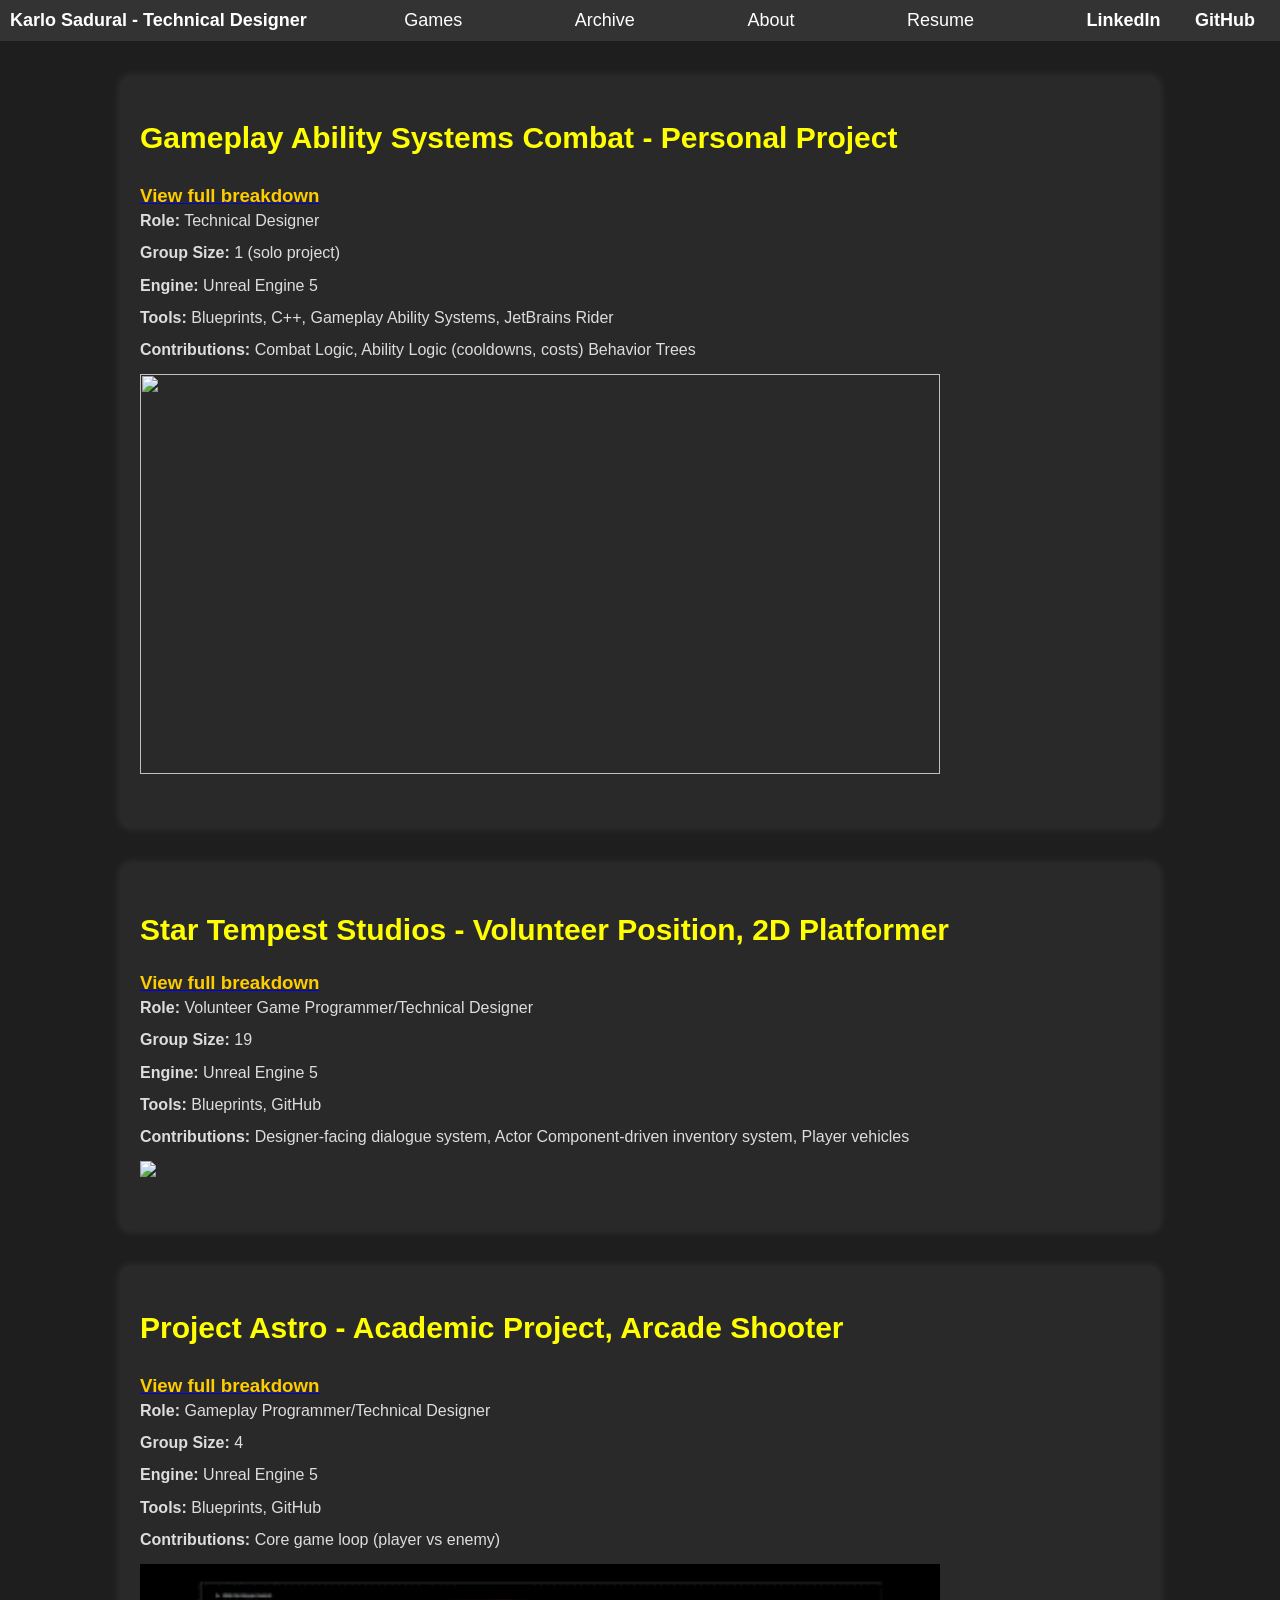
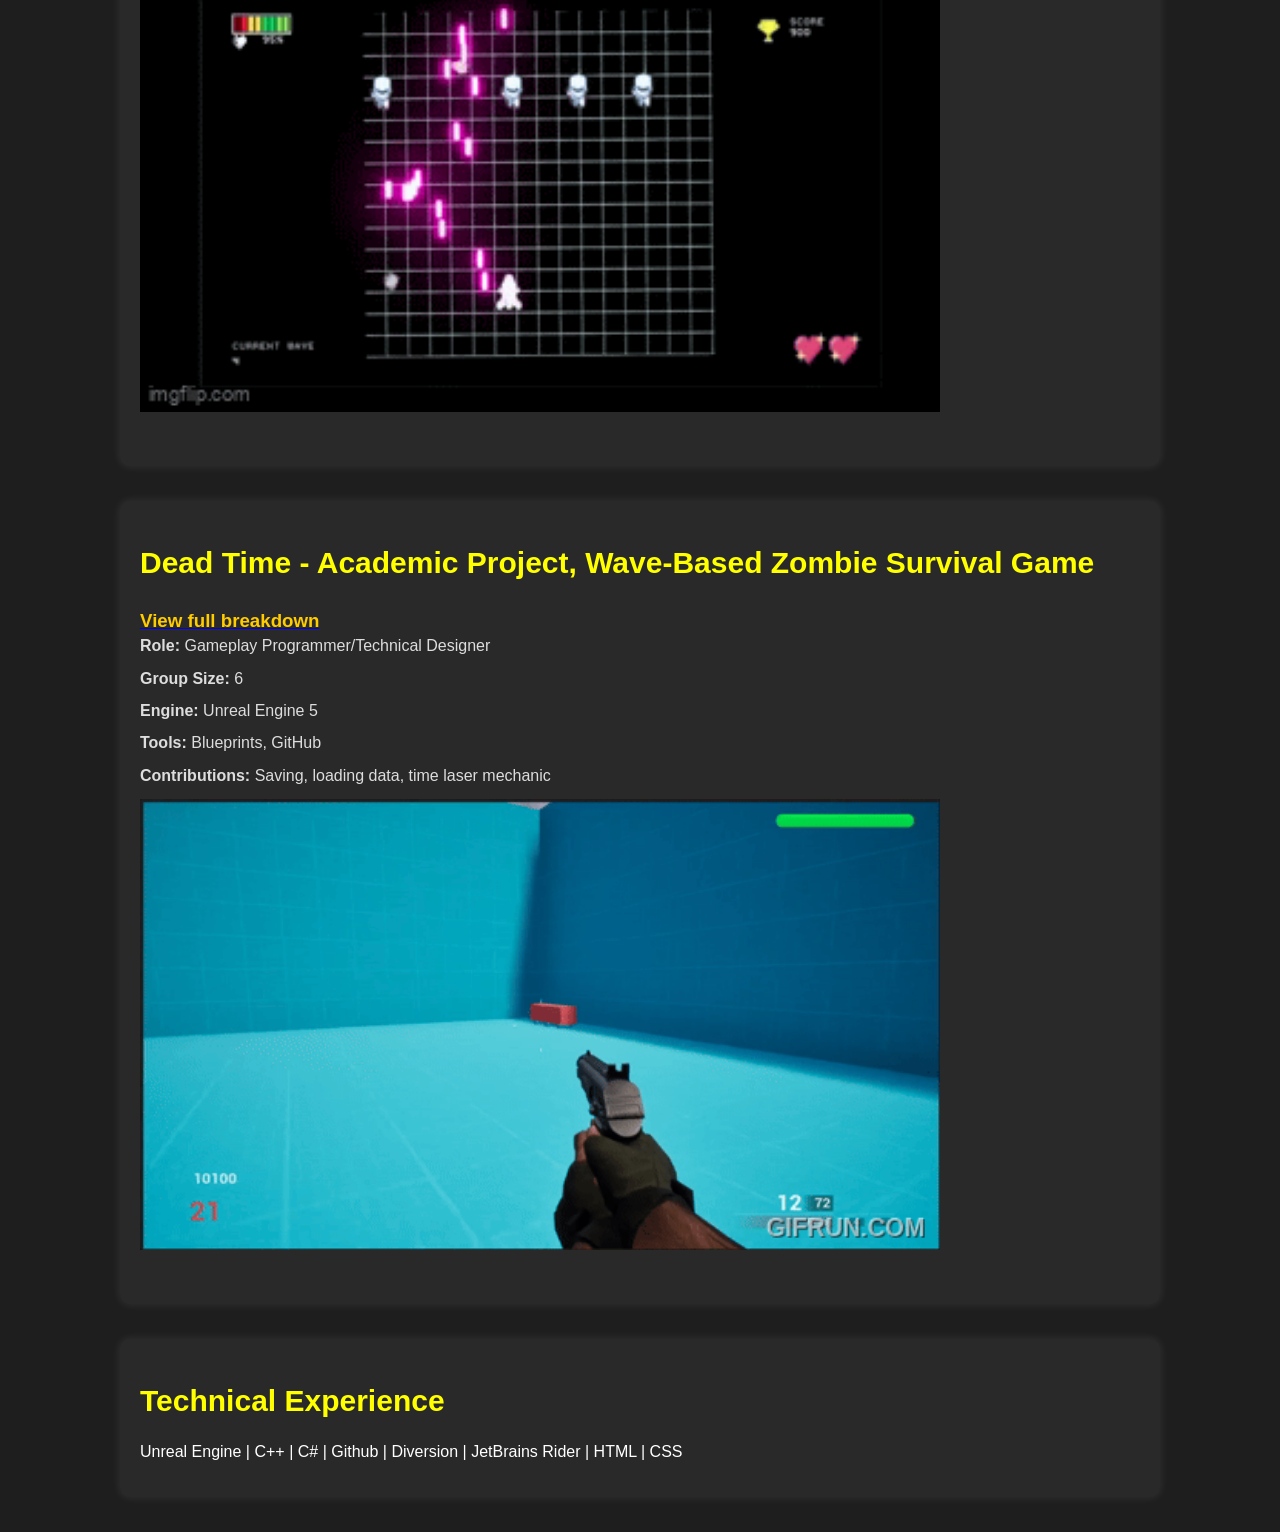
==== index.html @ 53b52034 "More formatting Just keeping it consistent across all web pages" ====
<!DOCTYPE html>
<html lang="en">
<head>
    <meta charset="UTF-8">
    <meta name="viewport" content="width=device-width, initial-scale=1.0">
    <title>Karlo Sadural</title>
    <link rel="stylesheet" href="styles.css">
    <link rel="icon" href="favicon.png" type="image/png">
</head>
<body>
    <div class="header">
	<div class="header-title">Karlo Sadural - Technical Designer</div>
        <div class="dropdown"><a href="index.html">Games</a>
		<div class="content">
			<a href="combatproject.html">Combat Project</a>
			<a href="startempest.html">Star Tempest Studios</a>
			<!-- <a href="projectspearhead.html">Project Spearhead</a> -->
			<a href="projectastro.html">Project Astro</a>
			<a href="deadtime.html">Dead Time</a>
		</div>
	</div>
        <div class="dropdown"><a href="archive.html">Archive</a>
		<div class="content">
			
			<a href="dyscharged.html">Dyscharged</a>
			<a href="topfighter.html">Top Fighter</a>
			
		</div>
	</div>
        <a href="about.html">About</a>
	<a href="rresume.html">Resume</a>
	<strong><a href=https://www.linkedin.com/in/karlo-sadural/ target="_blank">LinkedIn</a>
	<a href=https://github.com/saduralk target="_blank">GitHub</a></strong>

    </div>
    <!-- <div class="container">
        <h1>Karlo Sadural</h1>
        <h2>Technical Designer</h2>
    </div> -->

    <div class="section">
        <h2>Gameplay Ability Systems Combat - Personal Project</h2>
        <div class="project">
            <a href="combatproject.html"><h3>View full breakdown</h3></a>
            <p><strong>Role:</strong> Technical Designer</p>
            <p><strong>Group Size:</strong> 1 (solo project)</p>
            <p><strong>Engine:</strong> Unreal Engine 5</p>
	    <p><strong>Tools:</strong> Blueprints, C++, Gameplay Ability Systems, JetBrains Rider</p>
            <p><strong>Contributions: </strong>Combat Logic, Ability Logic (cooldowns, costs) Behavior Trees</p>
            <a href="combatproject.html"><img src="2026-01-25 14-51-54.gif" height="400" width="800"></a>
        </div>
	</div>
	<div class="section">
        <div class="project">
		<h2>Star Tempest Studios - Volunteer Position, 2D Platformer</h2>
            <a href="startempest.html"><h3>View full breakdown</h3></a>
            <p><strong>Role:</strong> Volunteer Game Programmer/Technical Designer</p>
            <p><strong>Group Size:</strong> 19</p>
            <p><strong>Engine:</strong> Unreal Engine 5</p>
	    <p><strong>Tools:</strong> Blueprints, GitHub</p>
            <p><strong>Contributions: </strong> Designer-facing dialogue system, Actor Component-driven inventory system, Player vehicles</p>
            <a href="startempest.html"><img src="ezgif-113fc91c9bd9e6d8.gif" width="800"></a>
        </div>
	</div>

<div class="section">
<h2>Project Astro - Academic Project, Arcade Shooter</h2>
	<div class="project">
            <a href="projectastro.html"><h3>View full breakdown</h3></a>
            <p><strong>Role:</strong> Gameplay Programmer/Technical Designer</p>
            <p><strong>Group Size:</strong> 4</p>
            <p><strong>Engine:</strong> Unreal Engine 5</p>
	    <p><strong>Tools:</strong> Blueprints, GitHub</p>
            <p><strong>Contributions:</strong> Core game loop (player vs enemy)</p>
            <a href="projectastro.html"><img src="09aaaa_3a89482f3e5e4cf79cabb179c278943b~mv2.gif" width="800"></a>
        </div>
</div>
<div class="section">
<h2>Dead Time - Academic Project, Wave-Based Zombie Survival Game</h2>
        <div class="project">
            <a href="deadtime.html"><h3>View full breakdown</h3></a>
            <p><strong>Role:</strong> Gameplay Programmer/Technical Designer</p>
            <p><strong>Group Size:</strong> 6</p>
            <p><strong>Engine:</strong> Unreal Engine 5</p>
	    <p><strong>Tools:</strong> Blueprints, GitHub</p>
            <p><strong>Contributions:</strong> Saving, loading data, time laser mechanic</p>
            <a href="deadtime.html"><img src="09aaaa_f8f5cb81f7d14d5795eeab01b9036606~mv2.gif" width="800"></a>
        </div>
</div>

	<!-- <div class="project">
            <a href="projectspearhead.html"><h3>Project Spearhead - Student Capstone Project</h3></a>
            <p><strong>Role:</strong> Gameplay Programmer/Multiplayer Engineer</p>
            <p><strong>Group Size:</strong> 22</p>
            <p><strong>Engine:</strong> Unreal Engine 5</p>
	    <p><strong>Tools:</strong> C++, Blueprints, JetBrains Diversion, Rider, Jira</p>
            <p><strong>Contributions:</strong> Engineered <strong>online multiplayer support through Steam,</strong> built a <strong>robust lobby system</strong>, scripted a multiplayer <strong>text chat system,</strong> designed a dynamic <strong>sphere trace and interaction system,</strong> designed <strong>an Actor Component to hold replicated Player Statistics.</strong></p>
            <a href="projectspearhead.html"><img src="SteamScreenshot.png" width="800"></a> -->
        </div>

    </div>

    <div class="section">
        <h2>Technical Experience</h2>
        <p>Unreal Engine | C++ | C# | Github | Diversion | JetBrains Rider | HTML | CSS</p>
    </div>
</body>
</html>
---- styles.css ----
body {
            font-family: Arial, sans-serif;
            margin: 0;
            padding: 0;
            text-align: center;
            background-color: #1e1e1e;
            color: white;
        }
        .header {
            display: flex;
            justify-content: space-between;
	    padding: 10px;
	    top: 0;
	    position: sticky;
            background-color: #333;
        }
	.header-title {
		font-size: 18px;
		font-weight: bold;
		color: white;
		white-space: no-wrap;
	}
        .header a {
            color: white;
            text-decoration: none;
            margin: 0 15px;
            font-size: 18px;
        }
        .header a:hover {
            text-decoration: underline;
        }
        .container {
            margin-top: 50px;
        }
        h1 {
            font-size: 50px;
            margin: 10px 0;
	
        }
        h2 {
            font-size: 30px;
            color: yellow;
        }
        .section {
            margin: 35px auto;
            width: 80%;
            max-width: 1000px;
            text-align: left;
            padding: 20px;
            background-color: #292929;
            border-radius: 10px;
            box-shadow: 0 0 10px rgba(255, 255, 255, 0.1);
        }
        .project {
            margin: 30px 0;
        }
        .project h3 {
            margin: 5px 0;
            color: #ffcc00;
        }
        .project p {
            margin: 5px 0;
	    margin-bottom: 0.9rem;
            color: #ddd;
        }
        .gif-placeholder {
            width: 100%;
            height: 200px;
            background-color: #444;
            display: flex;
            align-items: center;
            justify-content: center;
            color: #888;
            margin-top: 10px;
            border-radius: 5px;
        }

	.dropdown a {
		display: block;
		color: white;
		text-decoration: none;
	}

	.dropdown .content{
	display: none;
	position: absolute;
	min-width: 100px;
	box-shadow: 0px 0px 15px white;
	padding: 5px 0px;
	}

	.dropdown:hover .content{
	display: block;
	text-decoration: none;
	}
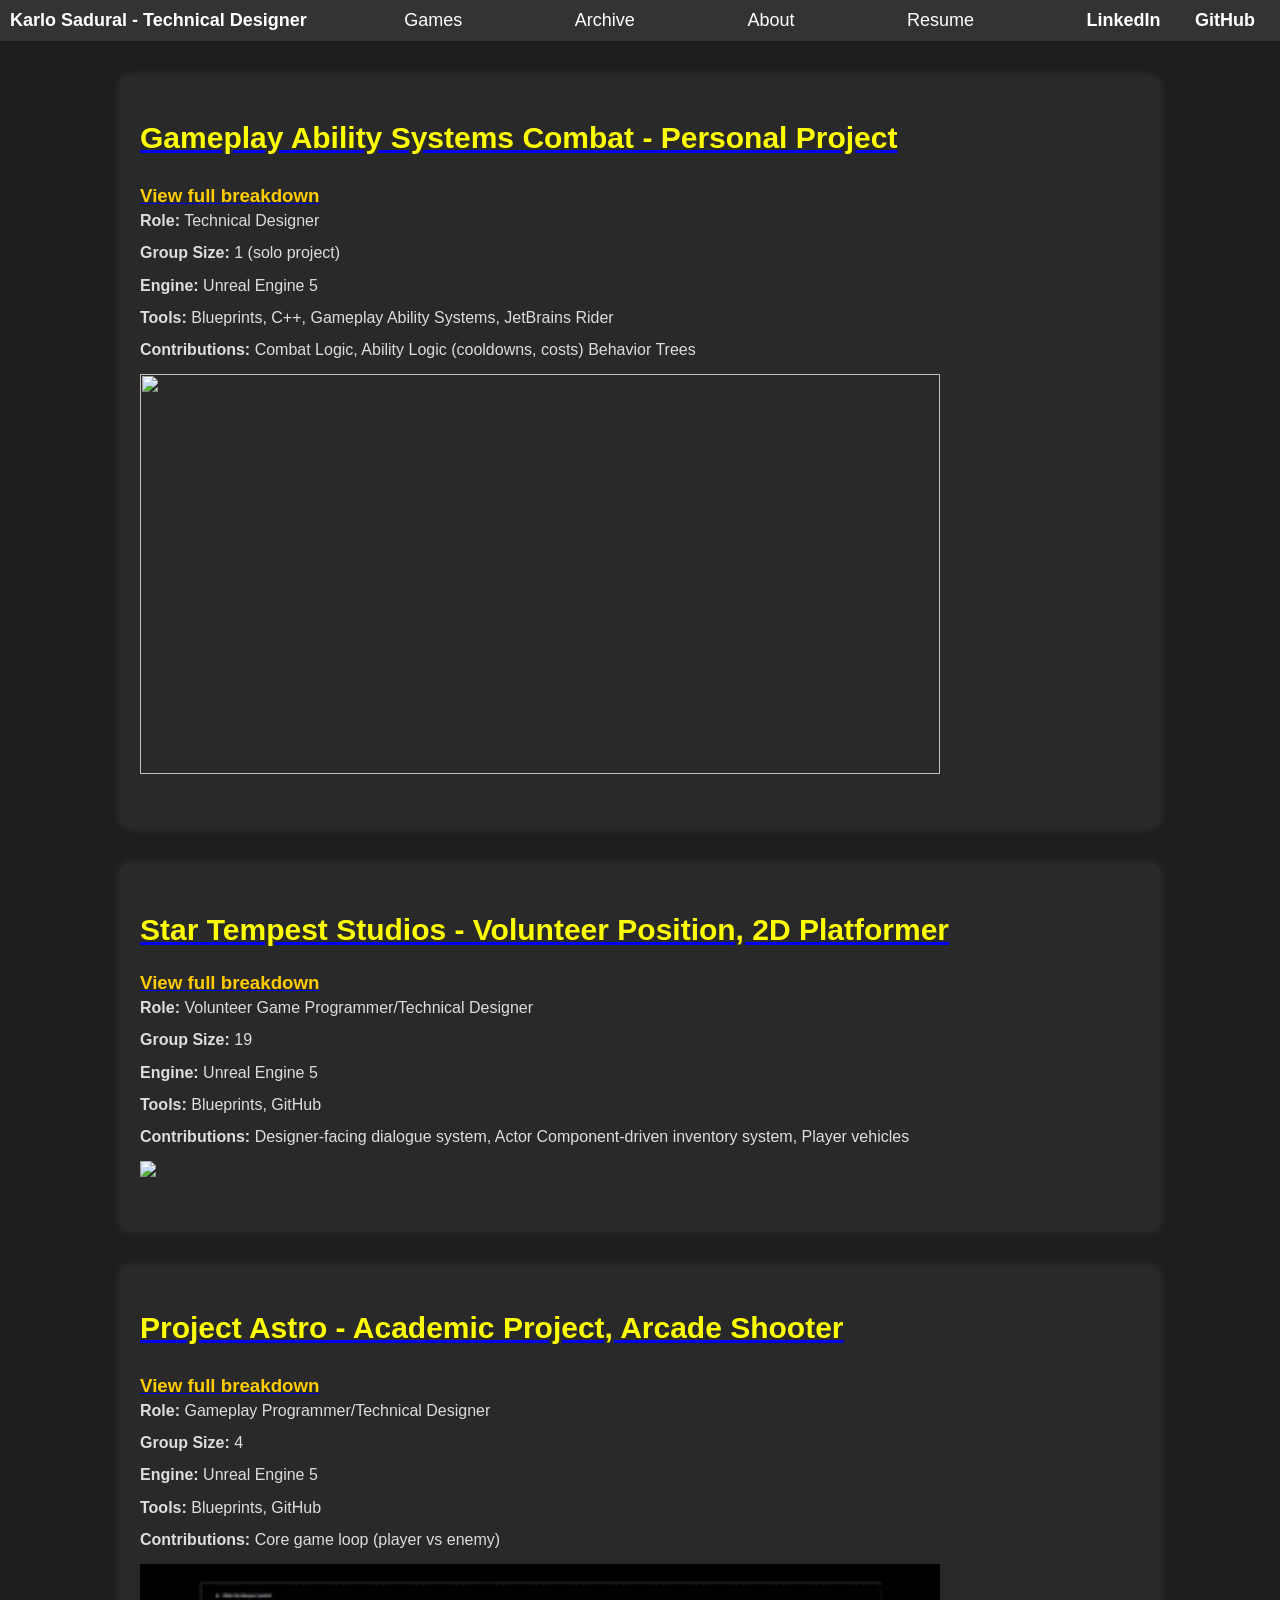
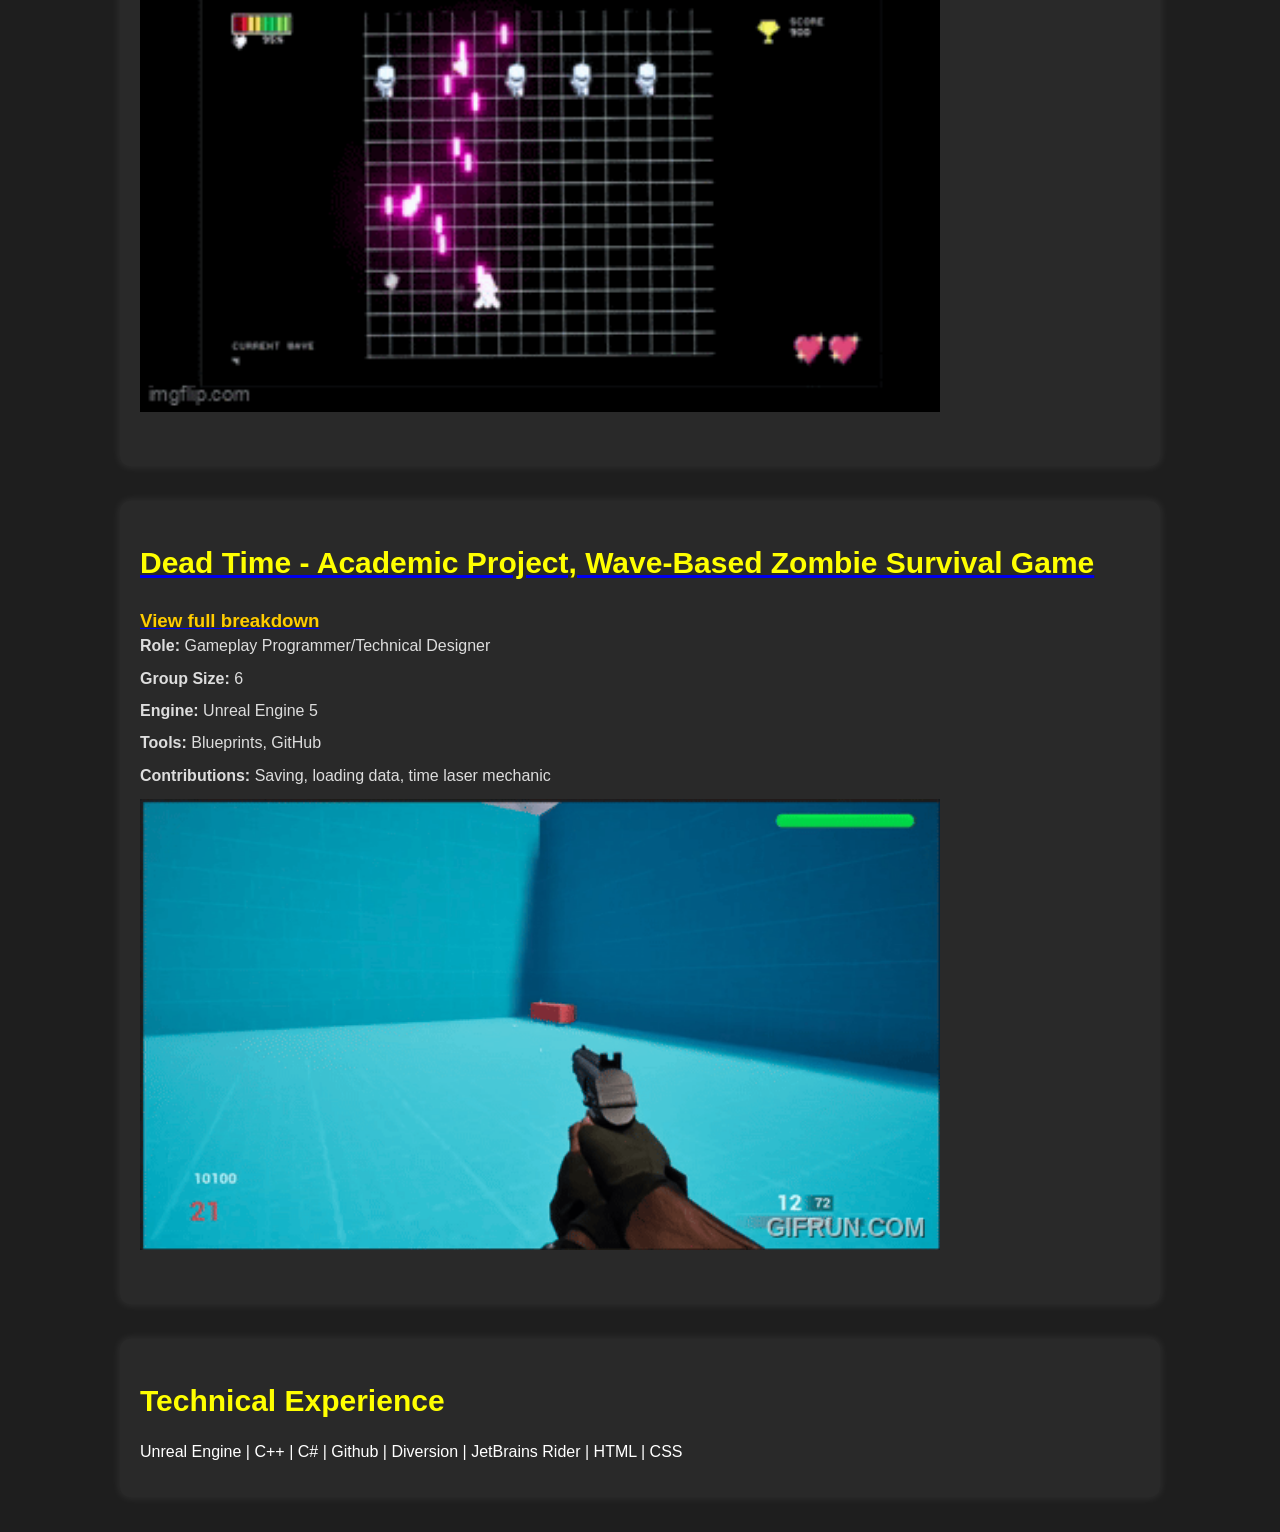
==== commit 3ebaa07d: "Added hyperlinks to titles" ====
--- a/index.html
+++ b/index.html
@@ -39,7 +39,7 @@
     </div> -->
 
     <div class="section">
-        <h2>Gameplay Ability Systems Combat - Personal Project</h2>
+        <a href="combatproject.html"><h2>Gameplay Ability Systems Combat - Personal Project</h2></a>
         <div class="project">
             <a href="combatproject.html"><h3>View full breakdown</h3></a>
             <p><strong>Role:</strong> Technical Designer</p>
@@ -52,7 +52,7 @@
 	</div>
 	<div class="section">
         <div class="project">
-		<h2>Star Tempest Studios - Volunteer Position, 2D Platformer</h2>
+		<a href="startempest.html"><h2>Star Tempest Studios - Volunteer Position, 2D Platformer</h2></a>
             <a href="startempest.html"><h3>View full breakdown</h3></a>
             <p><strong>Role:</strong> Volunteer Game Programmer/Technical Designer</p>
             <p><strong>Group Size:</strong> 19</p>
@@ -64,7 +64,7 @@
 	</div>
 
 <div class="section">
-<h2>Project Astro - Academic Project, Arcade Shooter</h2>
+<a href="projectastro.html"><h2>Project Astro - Academic Project, Arcade Shooter</h2></a>
 	<div class="project">
             <a href="projectastro.html"><h3>View full breakdown</h3></a>
             <p><strong>Role:</strong> Gameplay Programmer/Technical Designer</p>
@@ -76,7 +76,7 @@
         </div>
 </div>
 <div class="section">
-<h2>Dead Time - Academic Project, Wave-Based Zombie Survival Game</h2>
+<a href="deadtime.html"><h2>Dead Time - Academic Project, Wave-Based Zombie Survival Game</h2></a>
         <div class="project">
             <a href="deadtime.html"><h3>View full breakdown</h3></a>
             <p><strong>Role:</strong> Gameplay Programmer/Technical Designer</p>
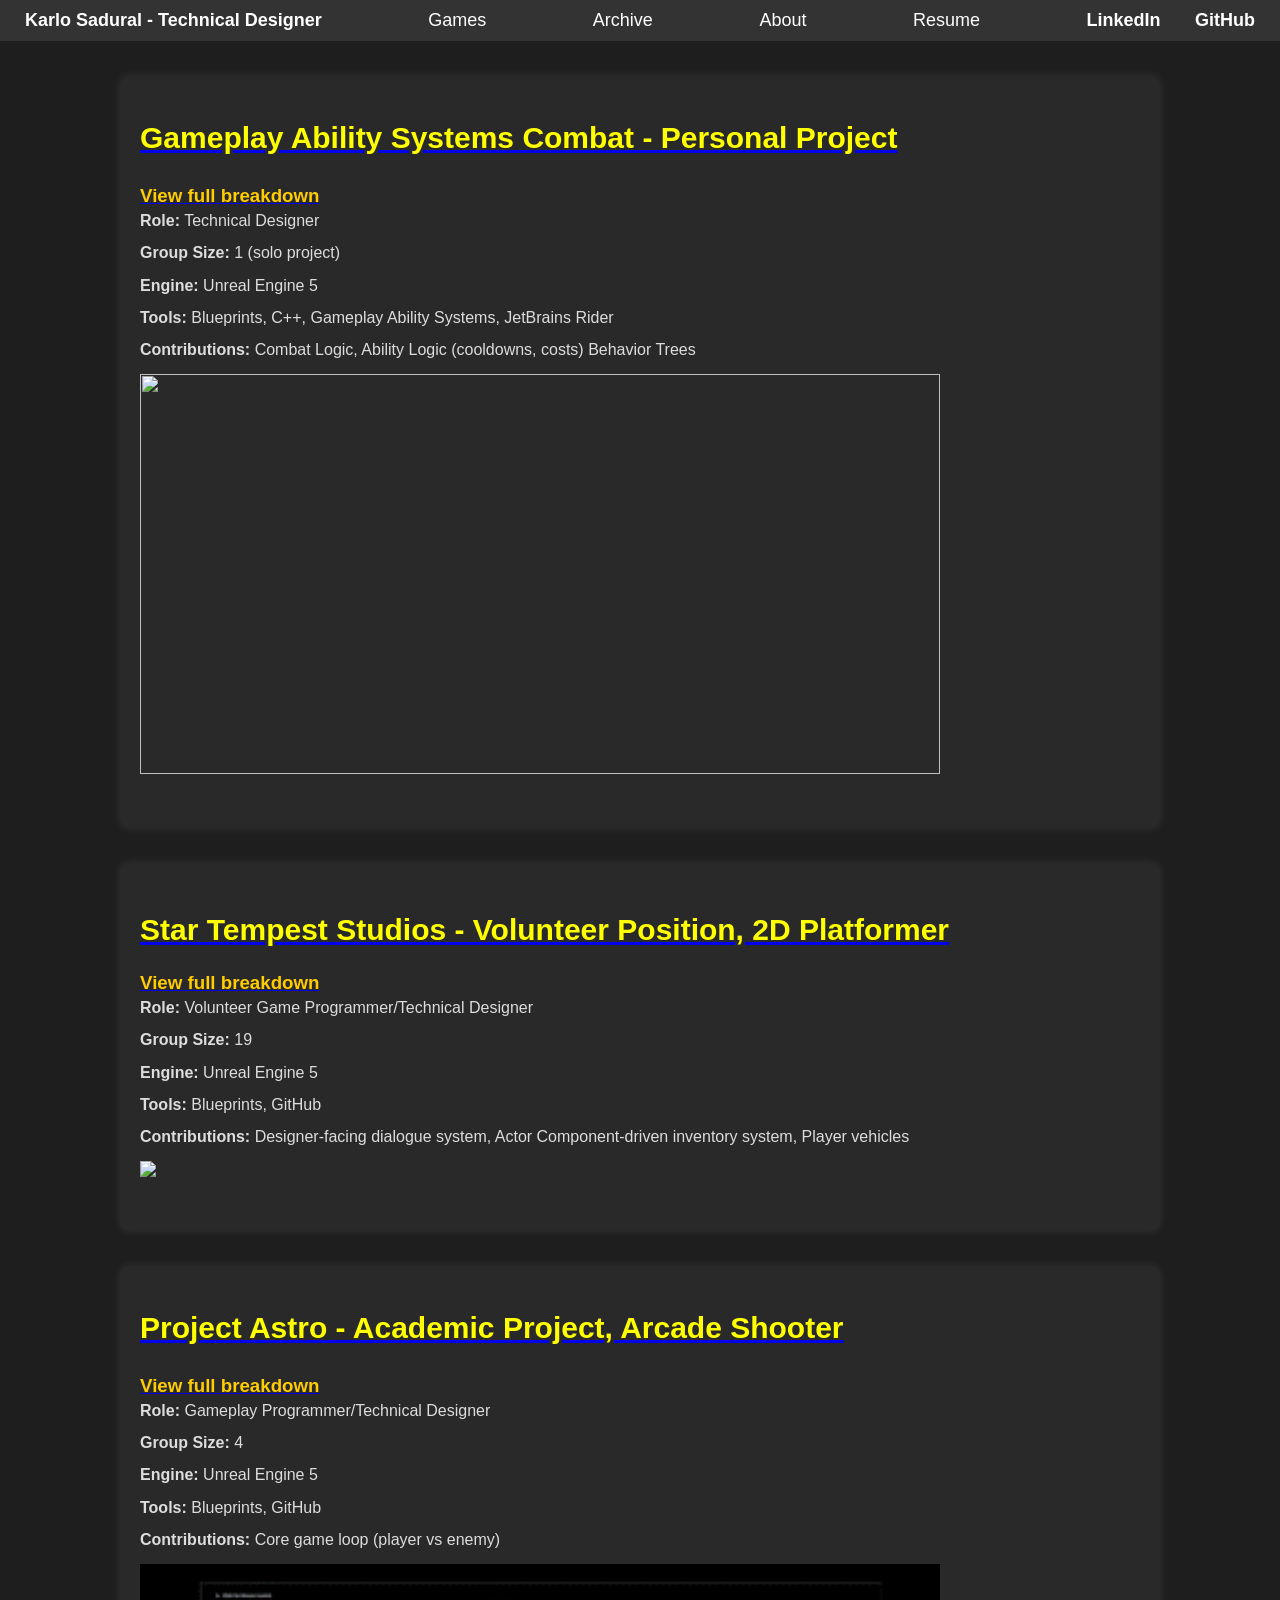
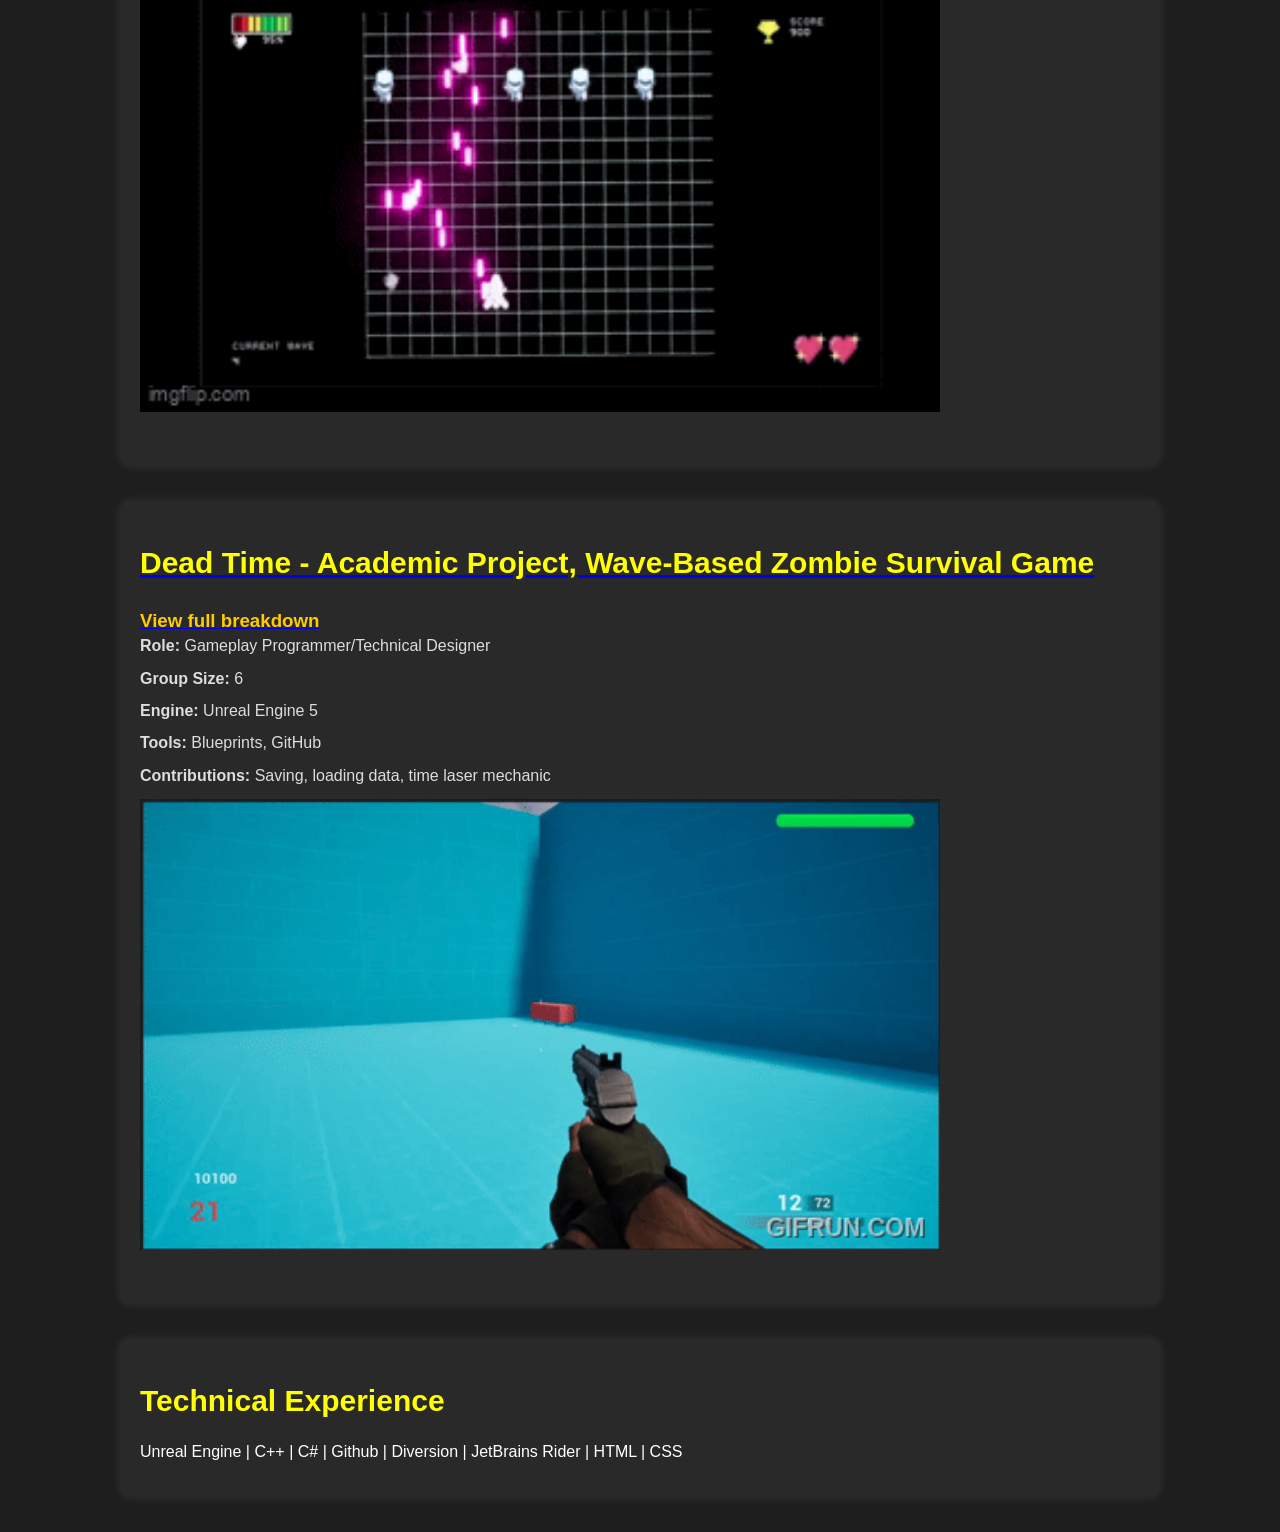
==== commit f741a9a4: "Added homepage hyperlink" ====
--- a/index.html
+++ b/index.html
@@ -9,7 +9,7 @@
 </head>
 <body>
     <div class="header">
-	<div class="header-title">Karlo Sadural - Technical Designer</div>
+	<a href="index.html"><div class="header-title">Karlo Sadural - Technical Designer</div></a>
         <div class="dropdown"><a href="index.html">Games</a>
 		<div class="content">
 			<a href="combatproject.html">Combat Project</a>
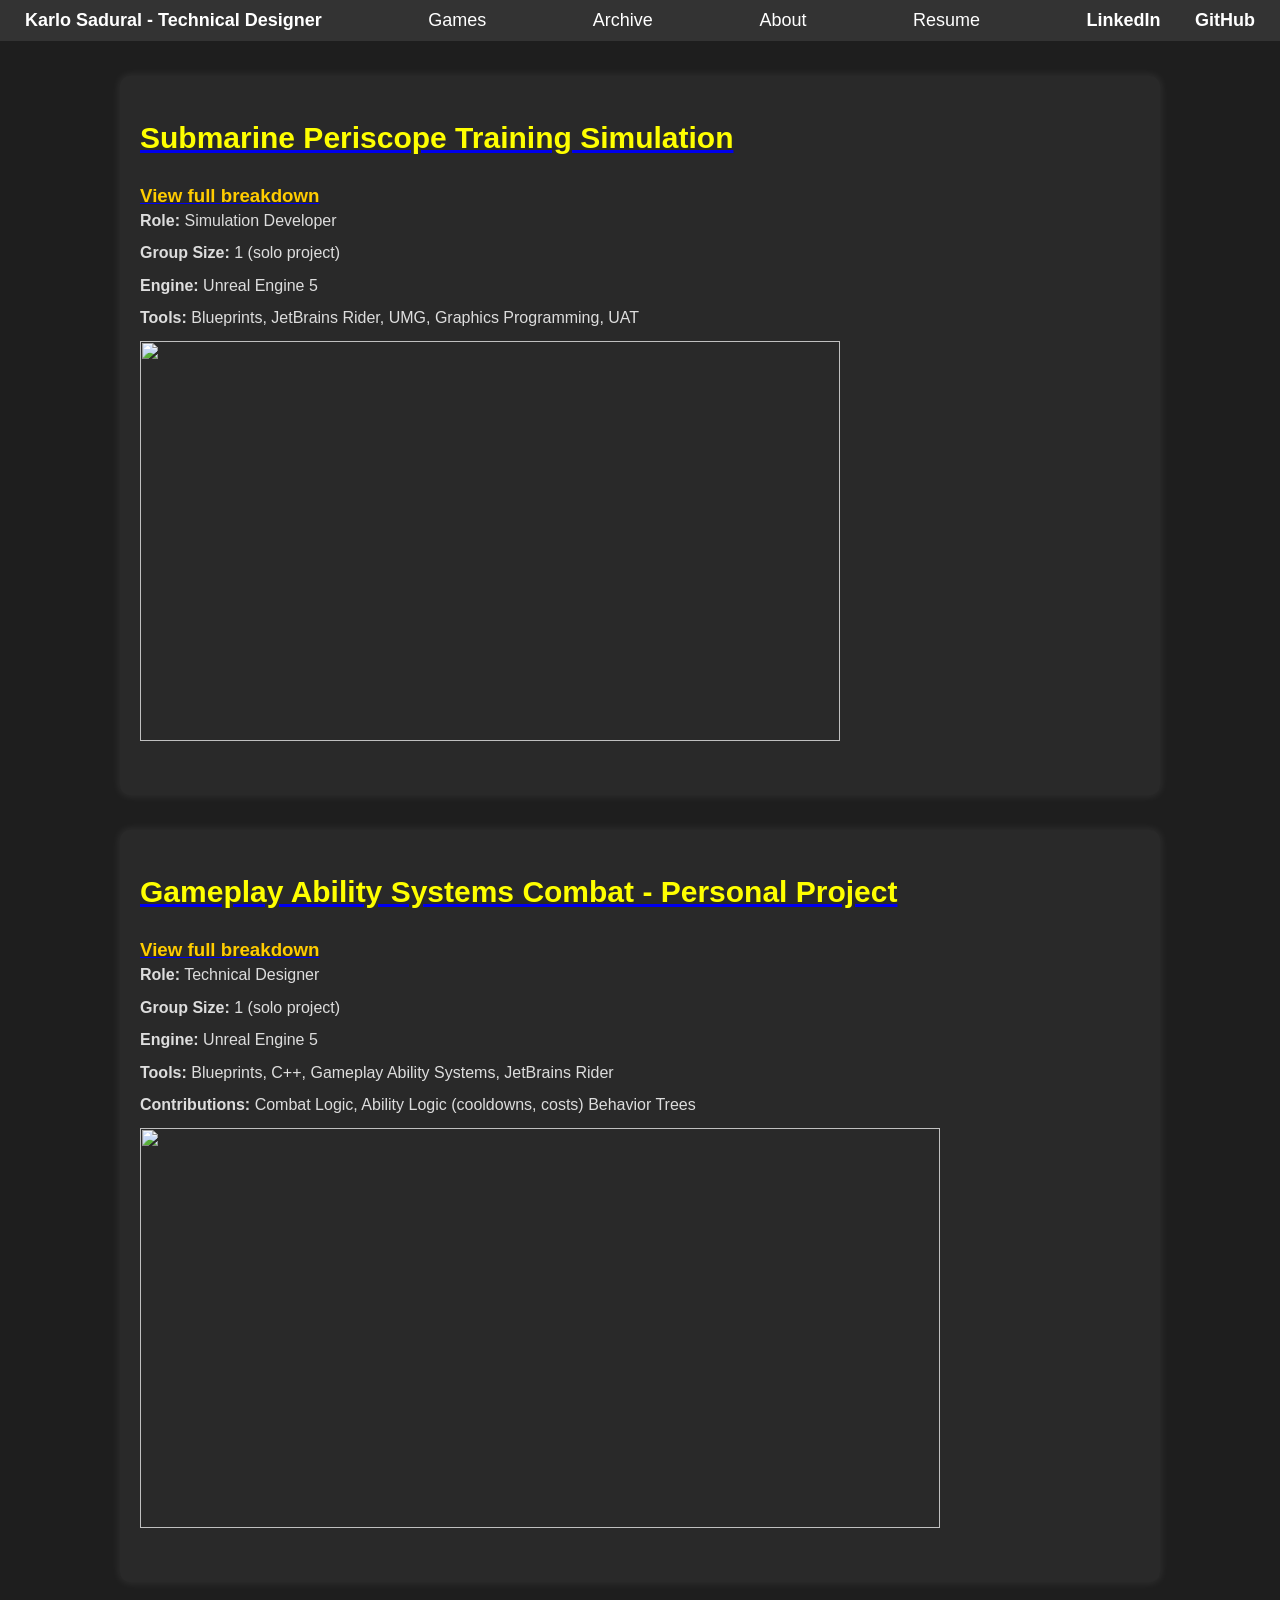
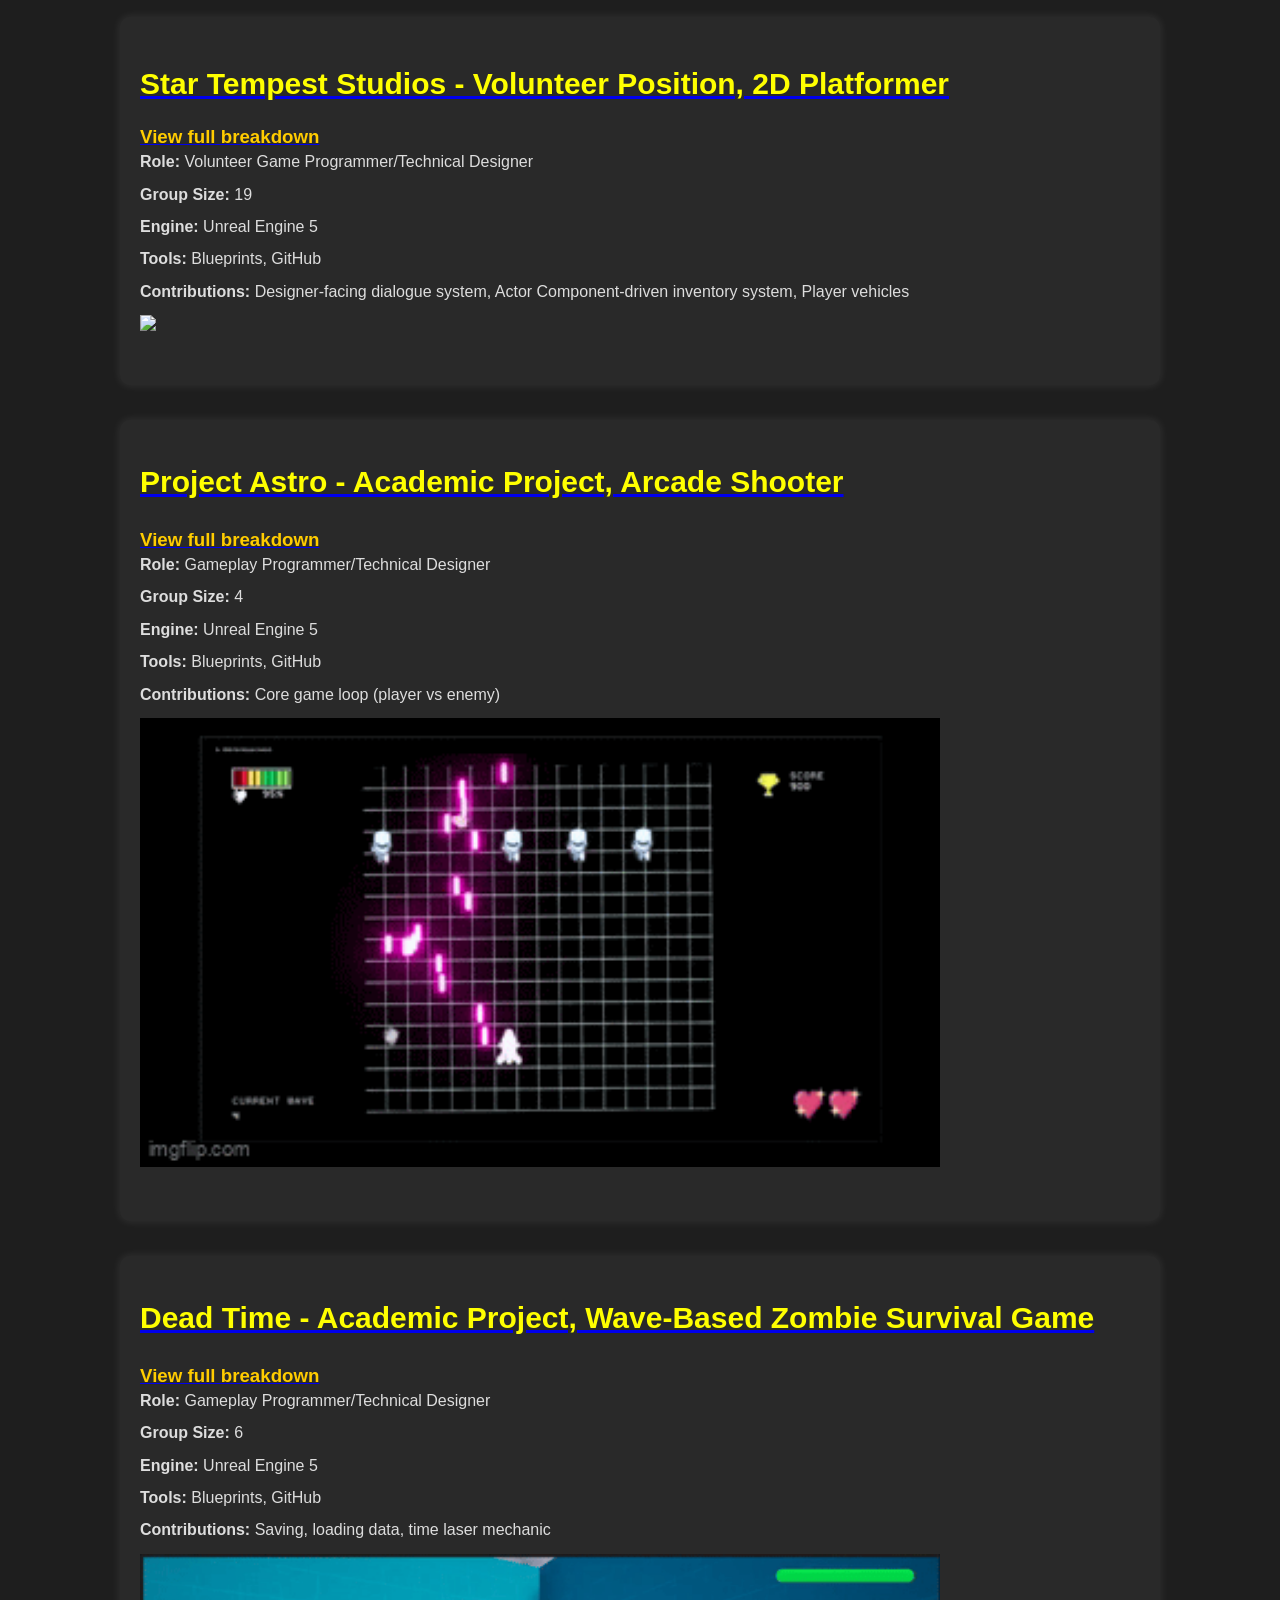
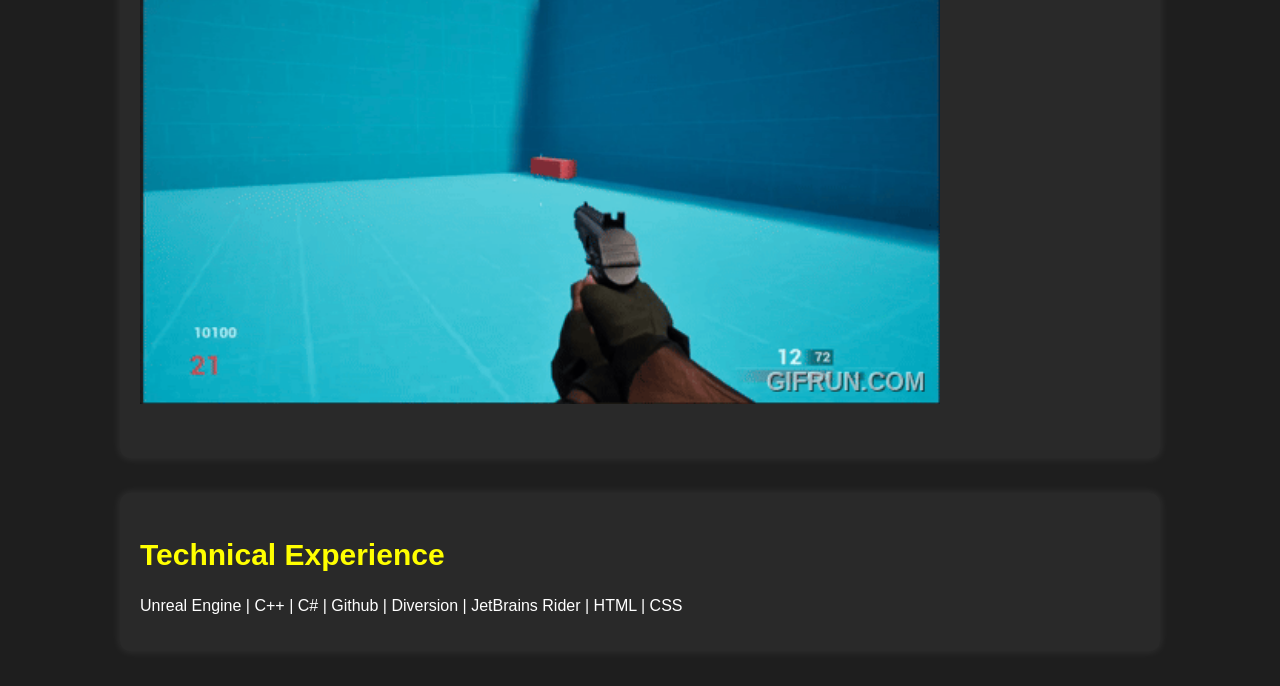
==== commit 04948797: "Added Submarine page new project :D" ====
--- a/index.html
+++ b/index.html
@@ -37,6 +37,18 @@
         <h1>Karlo Sadural</h1>
         <h2>Technical Designer</h2>
     </div> -->
+
+    <div class="section">
+        <a href="submarine.html"><h2>Submarine Periscope Training Simulation</h2></a>
+        <div class="project">
+            <a href="submarine.html"><h3>View full breakdown</h3></a>
+            <p><strong>Role: </strong>Simulation Developer</p>
+            <p><strong>Group Size: </strong>1 (solo project)</p>
+            <p><strong>Engine:</strong> Unreal Engine 5</p>
+            <p><strong>Tools:</strong> Blueprints, JetBrains Rider, UMG, Graphics Programming, UAT</p>
+            <a href="combatproject.html"><img src="Submarine Periscope Simulation.gif" height="400" width="700"></a>
+        </div>
+    </div>
 
     <div class="section">
         <a href="combatproject.html"><h2>Gameplay Ability Systems Combat - Personal Project</h2></a>
--- a/styles.css
+++ b/styles.css
@@ -92,4 +92,95 @@
 	.dropdown:hover .content{
 	display: block;
 	text-decoration: none;
-	}+    }
+
+    /* Slideshow container */
+.slideshow-container {
+  max-width: 1000px;
+  position: relative;
+  margin: auto;
+}
+
+/* Next & previous buttons */
+.prev, .next {
+  cursor: pointer;
+  position: absolute;
+  top: 50%;
+  width: auto;
+  padding: 16px;
+  margin-top: -22px;
+  color: white;
+  font-weight: bold;
+  font-size: 18px;
+  transition: 0.6s ease;
+  border-radius: 0 0px 0px 0;
+  user-select: none;
+}
+
+/* Position the "next button" to the right */
+.next {
+  right: 0;
+  border-radius: 3px 0 0 3px;
+}
+
+.prev {
+  left: 0;
+  border-radius: 3px 0 0 3px;
+}
+
+/* On hover, add a black background color with a little bit see-through */
+.prev:hover, .next:hover {
+  background-color: rgba(0,0,0,0.8);
+}
+
+/* Caption text */
+.text {
+  color: #f2f2f2;
+  font-size: 15px;
+  padding: 8px 12px;
+  position: absolute;
+  bottom: 8px;
+  width: 100%;
+  text-align: center;
+}
+
+/* Number text (1/3 etc) */
+.numbertext {
+  color: #f2f2f2;
+  font-size: 12px;
+  padding: 8px 12px;
+  position: absolute;
+  top: 0;
+}
+
+/* The dots/bullets/indicators */
+.dot {
+  cursor: pointer;
+  height: 15px;
+  width: 15px;
+  margin: 0 2px;
+  background-color: #bbb;
+  border-radius: 50%;
+  display: inline-block;
+  transition: background-color 0.6s ease;
+}
+
+.active, .dot:hover {
+  background-color: #717171;
+}
+
+/* Fading animation */
+.fade {
+  animation-name: fade;
+  animation-duration: 1.5s;
+}
+
+@keyframes fade {
+  from {opacity: .4} 
+  to {opacity: 1}
+}
+
+/* On smaller screens, decrease text size */
+@media only screen and (max-width: 300px) {
+  .prev, .next,.text {font-size: 11px}
+}
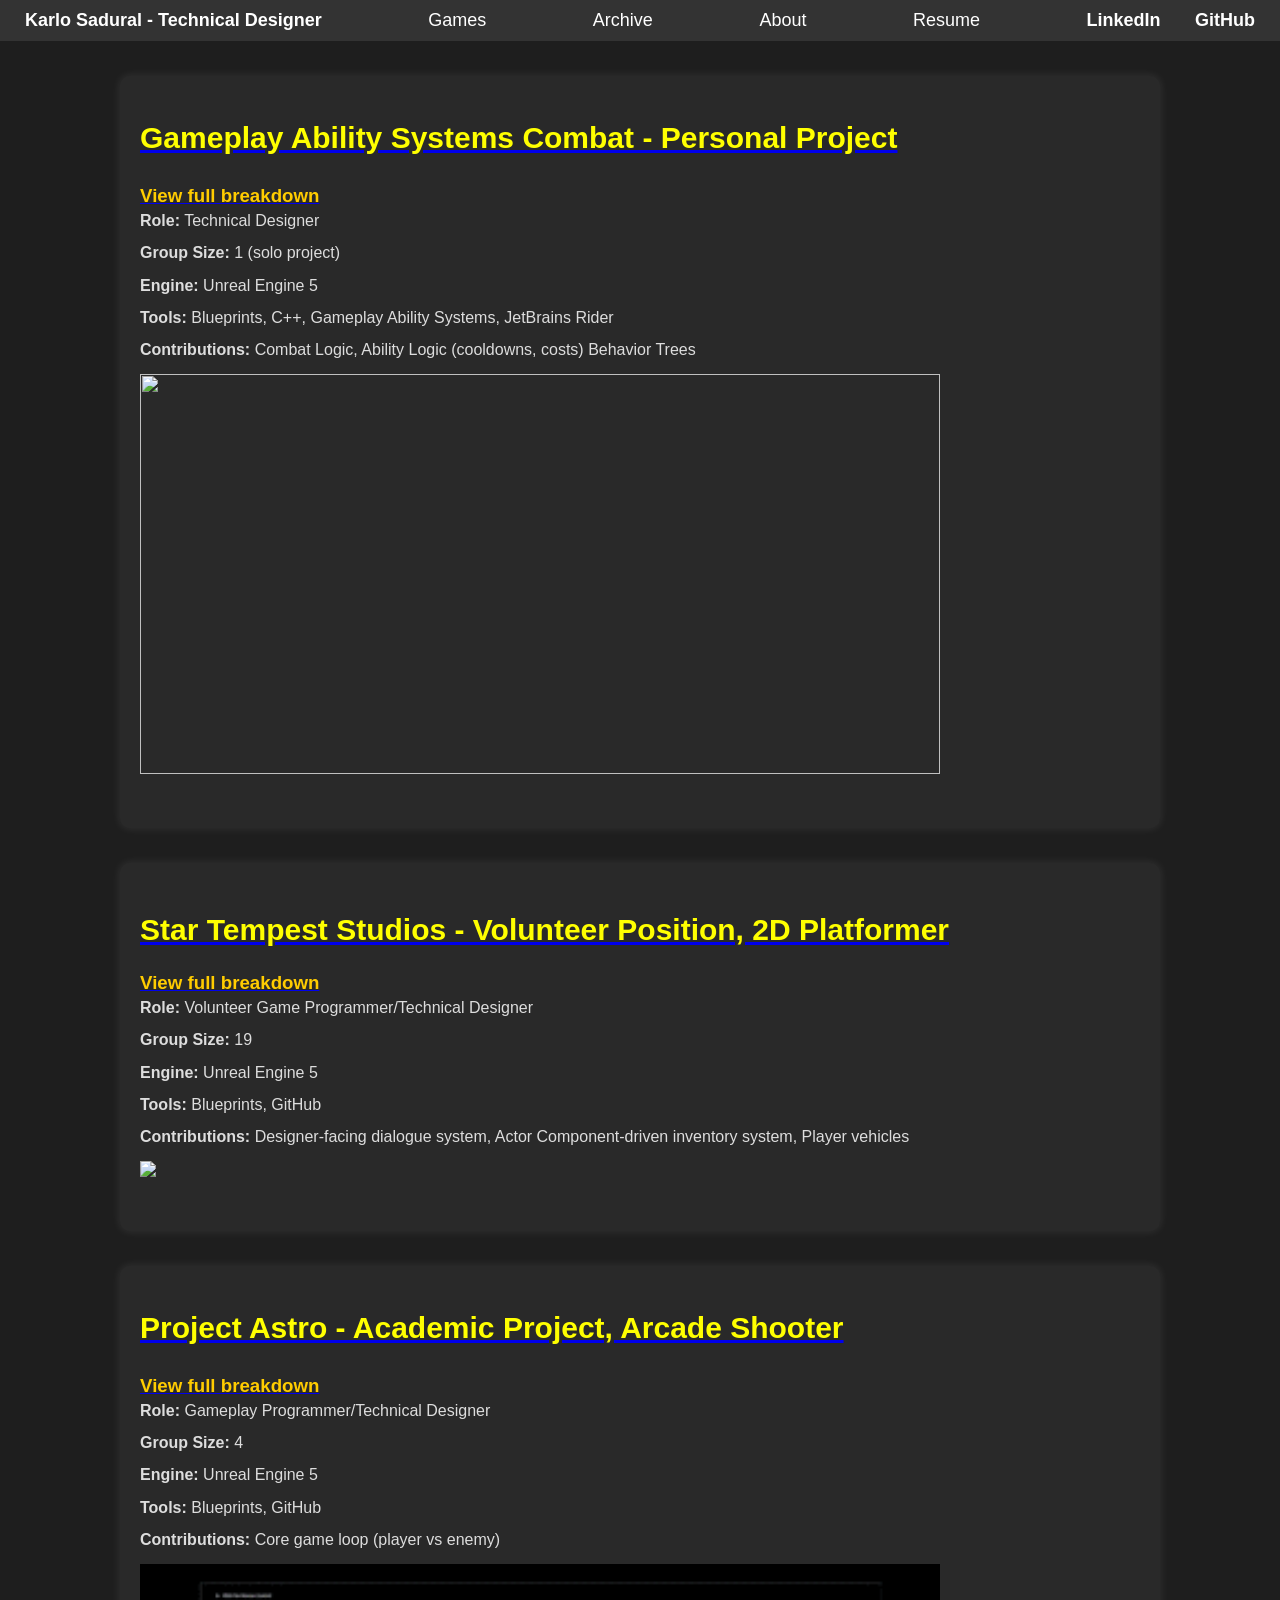
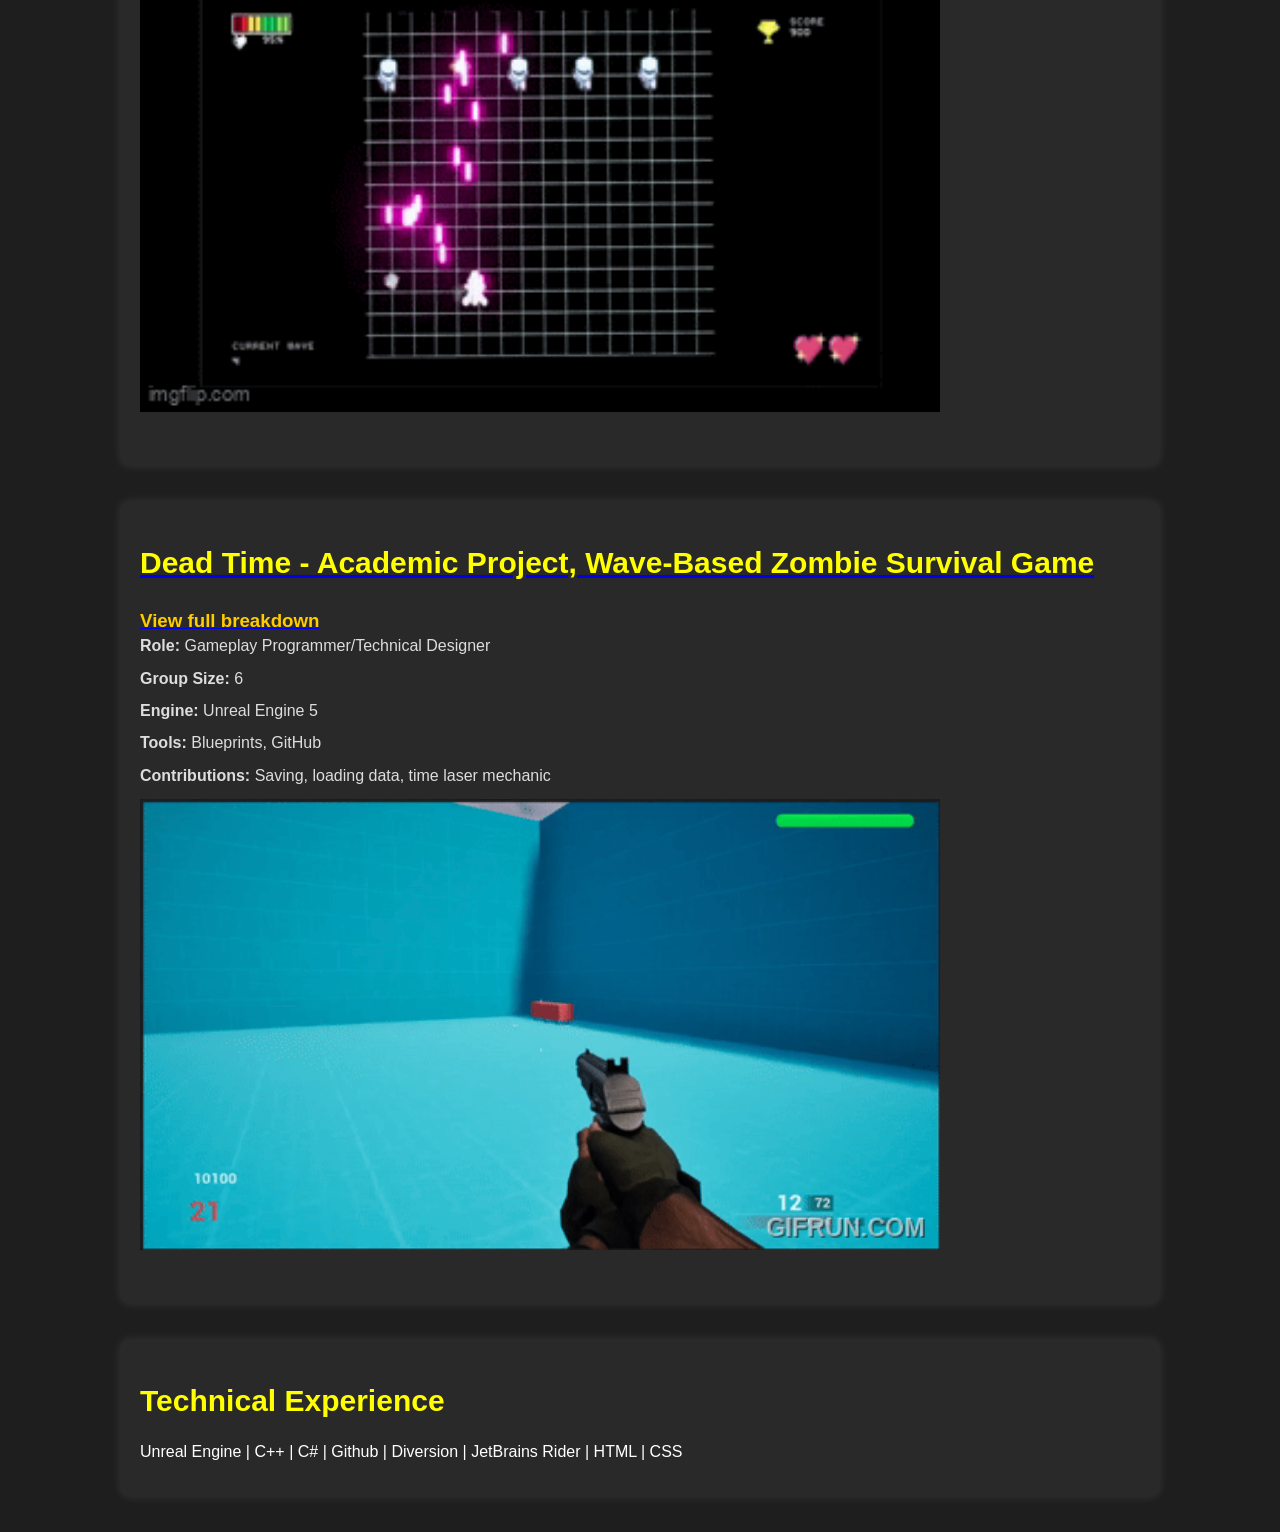
==== commit 774290cf: "Updated index" ====
--- a/index.html
+++ b/index.html
@@ -12,7 +12,9 @@
 	<a href="index.html"><div class="header-title">Karlo Sadural - Technical Designer</div></a>
         <div class="dropdown"><a href="index.html">Games</a>
 		<div class="content">
-			<a href="combatproject.html">Combat Project</a>
+			
+            <a href="submarine.html">Submarine Simulation</a>
+            <a href="combatproject.html">Combat Project</a>
 			<a href="startempest.html">Star Tempest Studios</a>
 			<!-- <a href="projectspearhead.html">Project Spearhead</a> -->
 			<a href="projectastro.html">Project Astro</a>
@@ -37,18 +39,6 @@
         <h1>Karlo Sadural</h1>
         <h2>Technical Designer</h2>
     </div> -->
-
-    <div class="section">
-        <a href="submarine.html"><h2>Submarine Periscope Training Simulation</h2></a>
-        <div class="project">
-            <a href="submarine.html"><h3>View full breakdown</h3></a>
-            <p><strong>Role: </strong>Simulation Developer</p>
-            <p><strong>Group Size: </strong>1 (solo project)</p>
-            <p><strong>Engine:</strong> Unreal Engine 5</p>
-            <p><strong>Tools:</strong> Blueprints, JetBrains Rider, UMG, Graphics Programming, UAT</p>
-            <a href="combatproject.html"><img src="Submarine Periscope Simulation.gif" height="400" width="700"></a>
-        </div>
-    </div>
 
     <div class="section">
         <a href="combatproject.html"><h2>Gameplay Ability Systems Combat - Personal Project</h2></a>
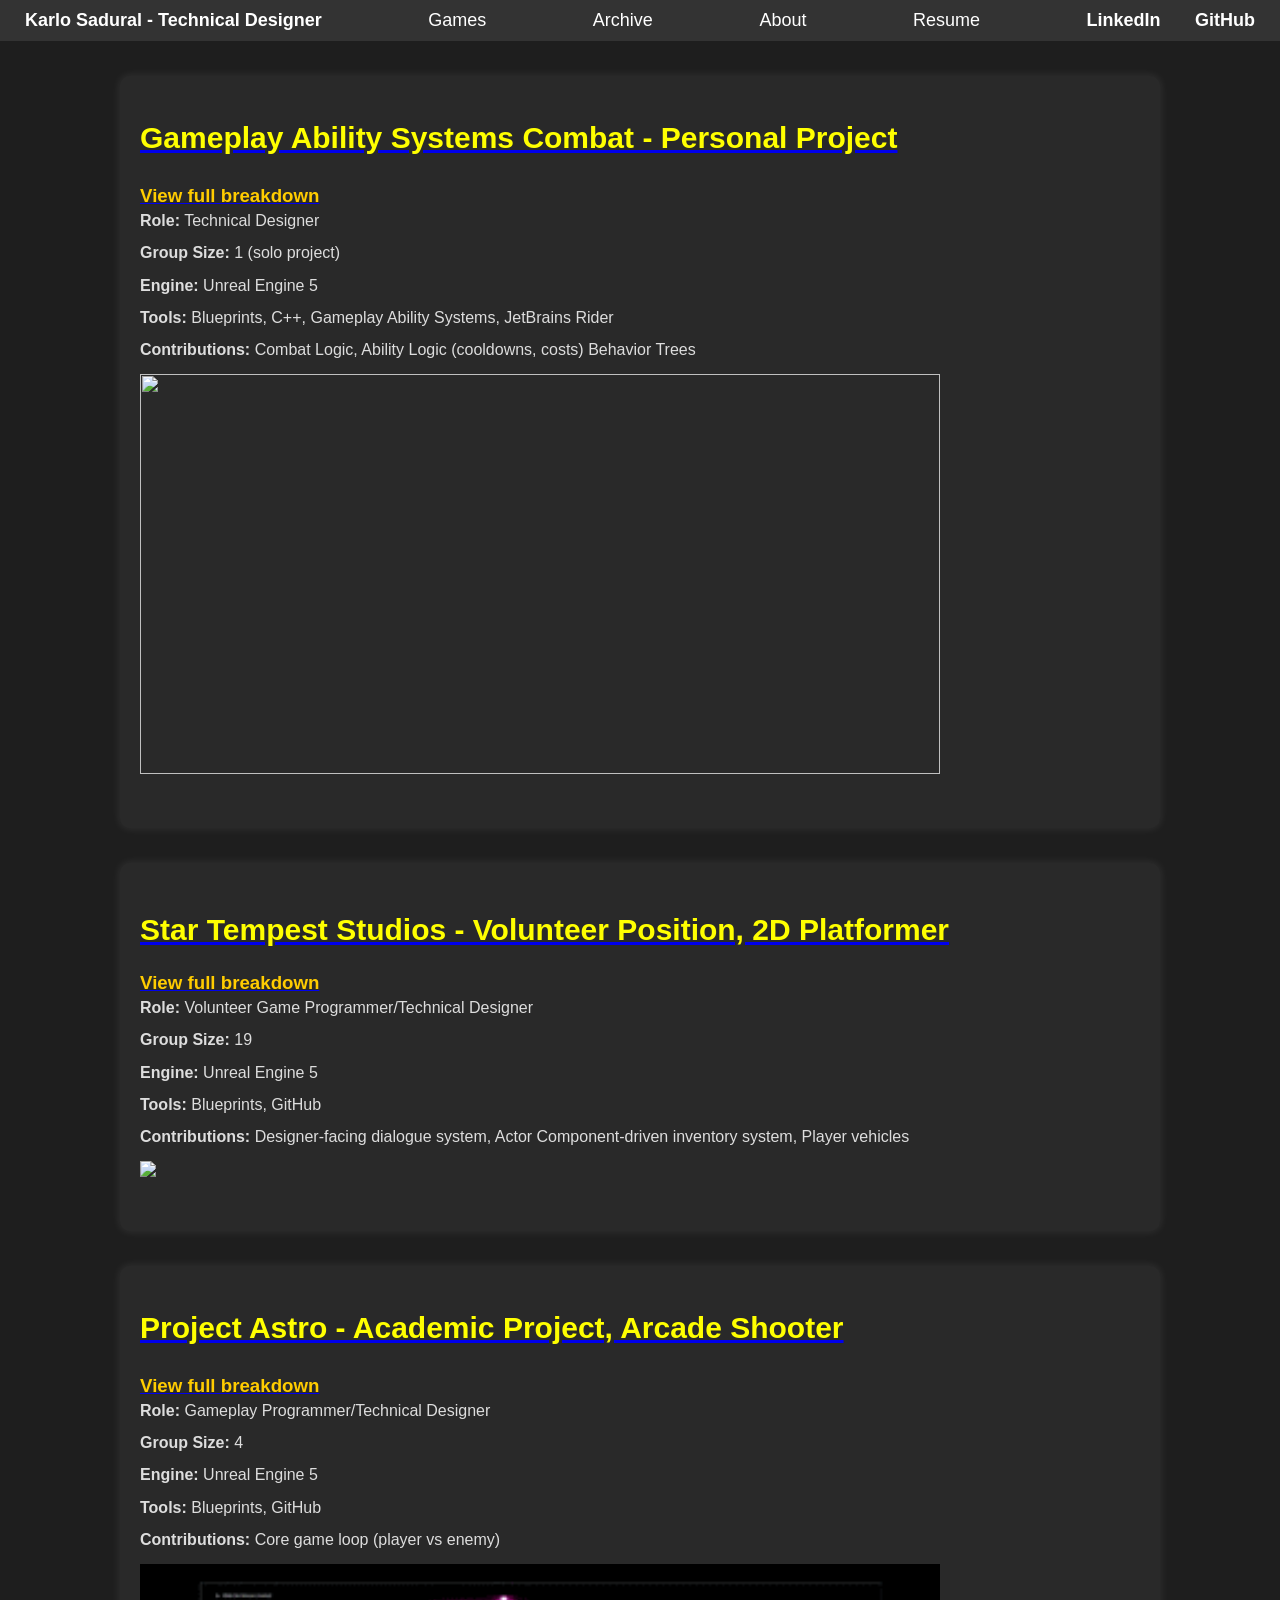
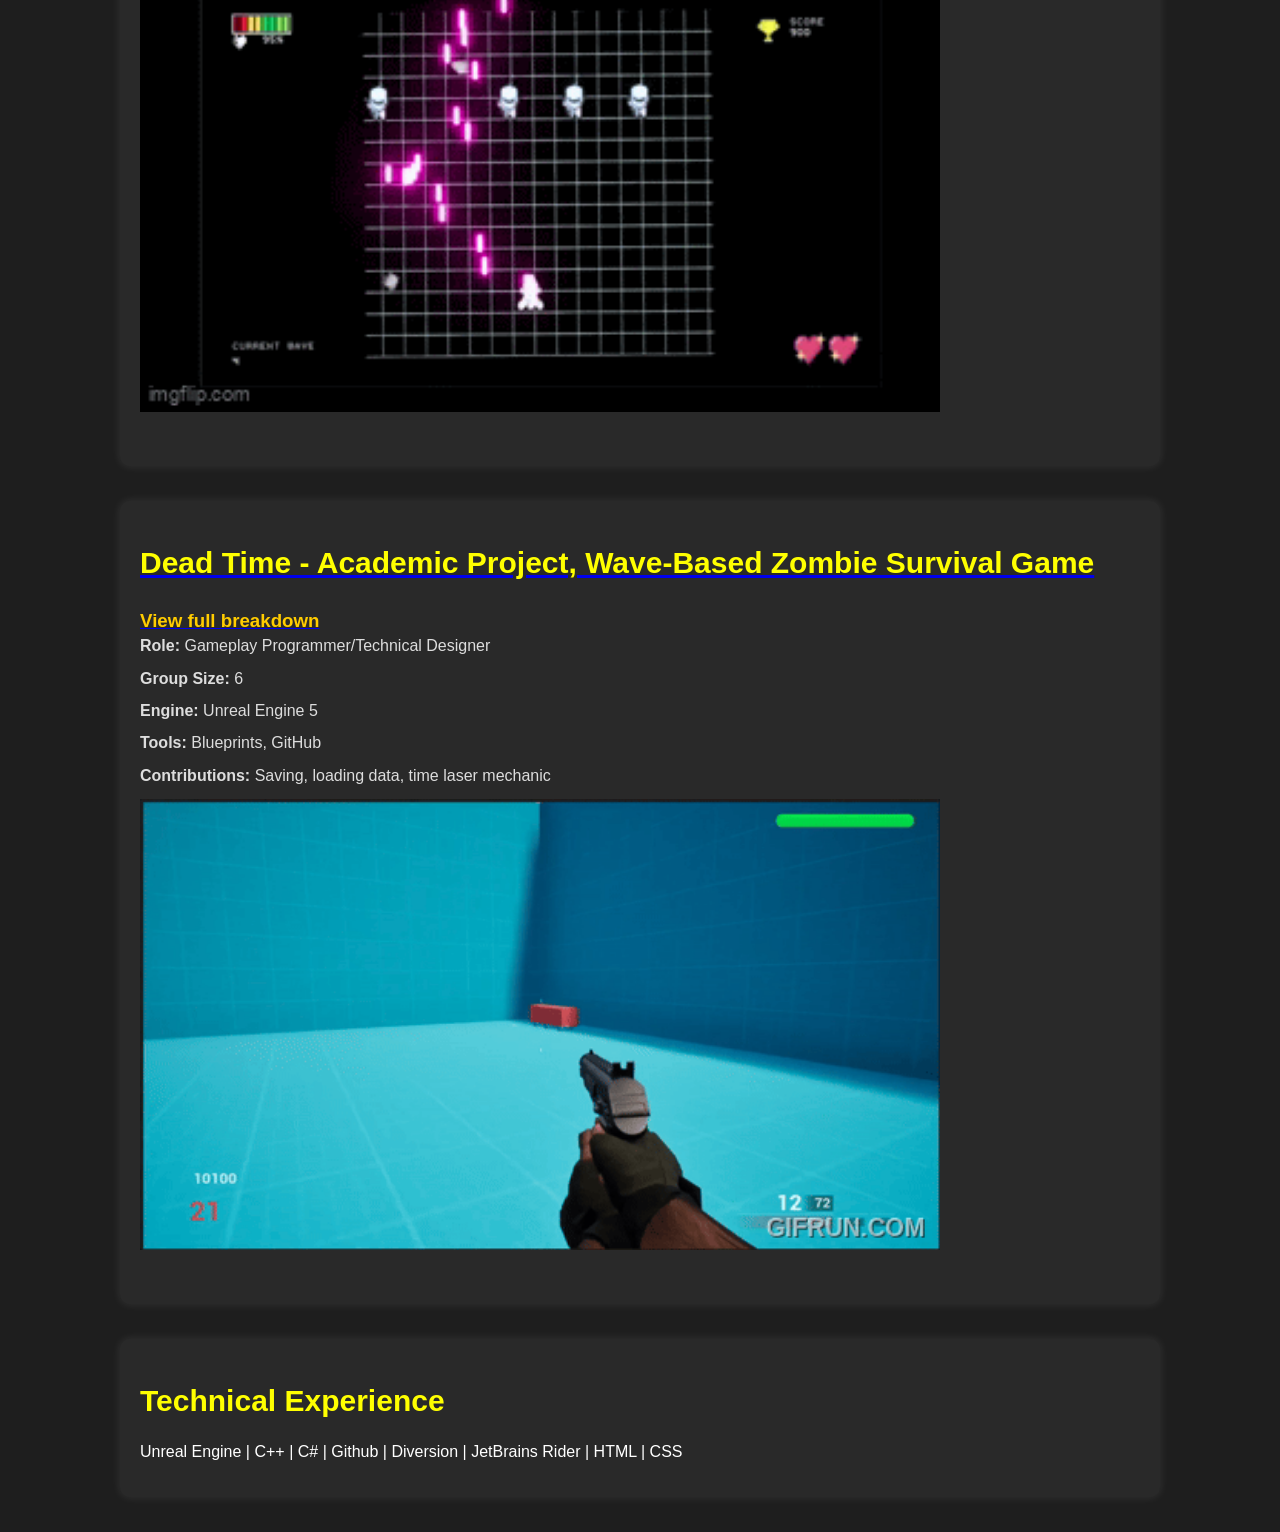
==== commit 8c256f03: "Updated pages" ====
--- a/index.html
+++ b/index.html
@@ -13,7 +13,6 @@
         <div class="dropdown"><a href="index.html">Games</a>
 		<div class="content">
 			
-            <a href="submarine.html">Submarine Simulation</a>
             <a href="combatproject.html">Combat Project</a>
 			<a href="startempest.html">Star Tempest Studios</a>
 			<!-- <a href="projectspearhead.html">Project Spearhead</a> -->
